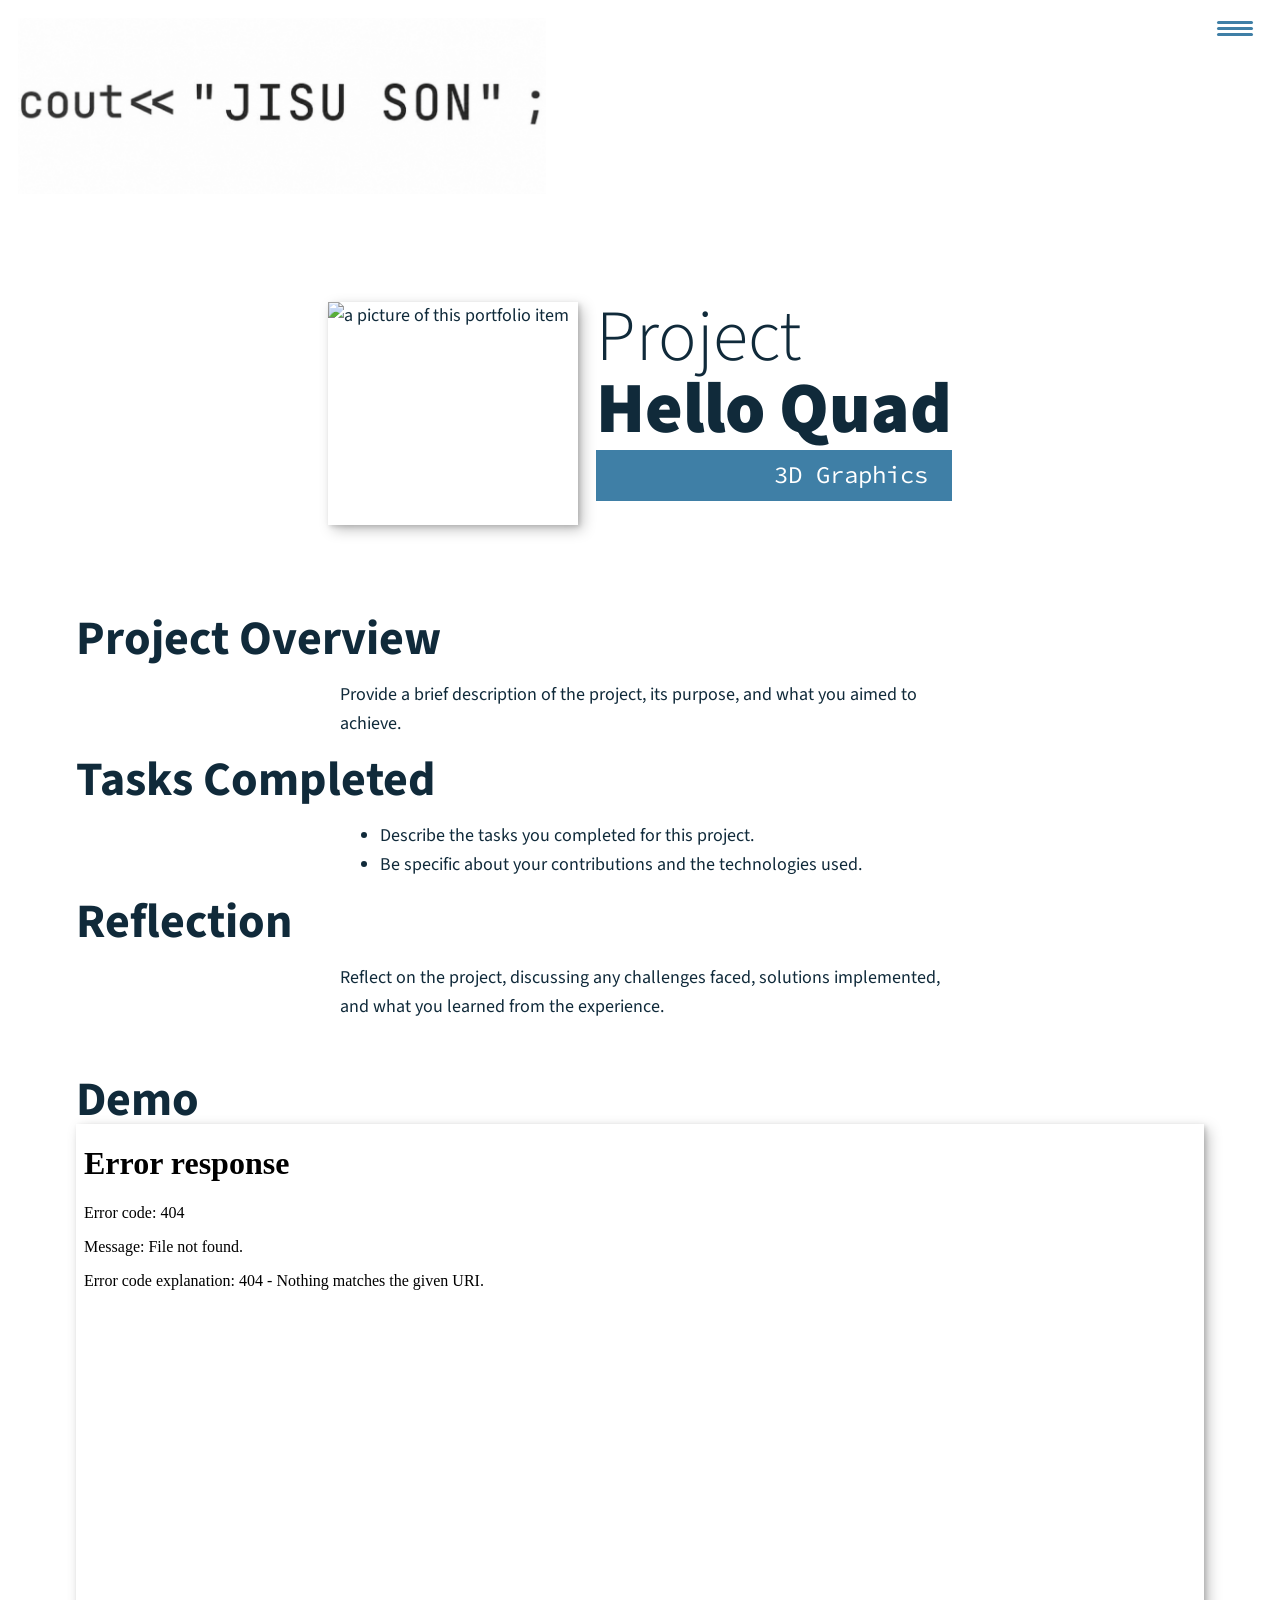
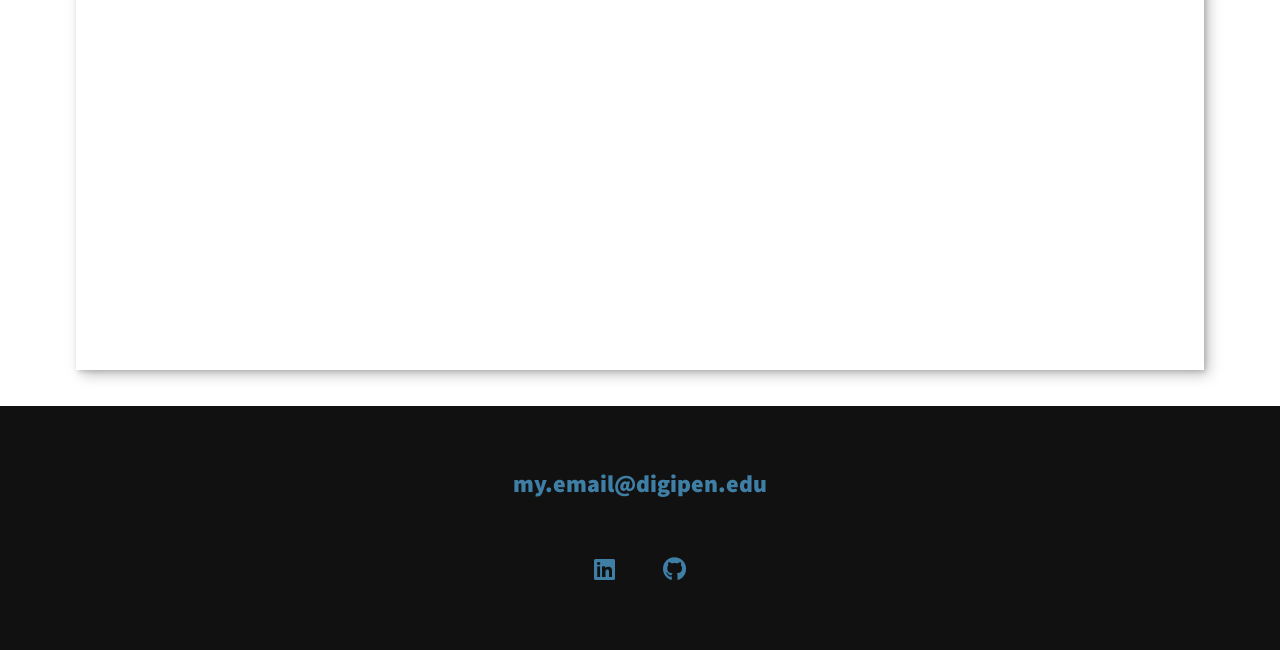
==== portfolio/01_hello.html @ ab75d307 "Update portfolio design" ====
<!-- https://youtu.be/_xkSvufmjEs?si=mh-MXT2ZdUasYAYn&t=3416 -->
<!-- adobe.ly/2GAgF93 -->
<!-- https://scrimba.com/build-and-deploy-your-portfolio-c012 -->
<!DOCTYPE html>
<html lang="en">

<head>
    <meta charset="UTF-8">
    <link rel="icon" type="image/svg+xml" href="../img/face.jpg">

    <!-- Help auto scale for desktop & mobile -->
    <meta name="viewport" content="width=device-width, initial-scale=1.0">
    <title>STUDENT TODO Website</title>

    <!-- Normalize the difference across browsers  https://necolas.github.io/normalize.css/ -->
    <link rel="stylesheet" href="../external/normalize.css">

    <link rel="stylesheet" href="https://cdnjs.cloudflare.com/ajax/libs/font-awesome/5.11.2/css/all.css"
        integrity="sha256-46qynGAkLSFpVbEBog43gvNhfrOj+BmwXdxFgVK/Kvc=" crossorigin="anonymous" />

    <!-- https://fonts.google.com/selection/embed -->
    <link rel="preconnect" href="https://fonts.googleapis.com">
    <link rel="preconnect" href="https://fonts.gstatic.com" crossorigin>
    <link
        href="https://fonts.googleapis.com/css2?family=Source+Code+Pro:ital,wght@0,200..900;1,200..900&family=Source+Sans+3:ital,wght@0,200..900;1,200..900&display=swap"
        rel="stylesheet">

    <link rel="stylesheet" href="../css/style.css">
</head>

<body>
    <header>
        <div class="logo">
            <!-- alt text can be blank since the logo is purely decorative and putting something like logo isn't actually helpful -->
            <img src="../img/cout.jpg" alt="">
        </div>
        <button class="nav-toggle" aria-label="toggle navigation">
            <span class="hamburger"></span>
        </button>
        <nav class="nav">
            <ul class="nav__list">
                <li class="nav__item">
                    <a href="../index.html" class="nav__link">Home</a>
                </li>
                <li class="nav__item">
                    <a href="../index.html#skills" class="nav__link">Skills</a>
                </li>
                <li class="nav__item">
                    <a href="../index.html#about" class="nav__link">About Me</a>
                </li>
                <li class="nav__item">
                    <a href="../index.html#projects" class="nav__link">Projects</a>
                </li>
                <li class="nav__item">
                    <a href="../index.html#resume" class="nav__link">Resume</a>
                </li>
            </ul>
        </nav>
    </header>

    <!-- Introduction -->
    <section class="intro">
        <h1 class="section__title section__title--intro">
            Project <strong>Hello Quad</strong>
        </h1>
        <p class="section__subtitle section__subtitle--intro">3D Graphics</p>
        <img src="../img/portfolio_thumbnails/01_hello.jpg" alt="a picture of this portfolio item" class="intro__img">
    </section>

    <div class="portfolio-item-individual">
        <h2>Project Overview</h2>
        <p>Provide a brief description of the project, its purpose, and what you aimed to achieve.</p>

        <h2>Tasks Completed</h2>
        <ul>
            <li>Describe the tasks you completed for this project.</li>
            <li>Be specific about your contributions and the technologies used.</li>
        </ul>

        <h2>Reflection</h2>
        <p>Reflect on the project, discussing any challenges faced, solutions implemented, and what you learned from the
            experience.</p>
    </div>

    <div class="portfolio-item-individual">
        <h2>Demo</h2>
        <!-- TODO demo the webgl version of the project -->
        <iframe id="demo" src="../webgl/D01HelloQuad/graphics_fun.html"></iframe>
    </div>


    <!-- Footer -->
    <footer class="footer">
        <a href="mailto:my.email@digipen.edu" class="footer__link">my.email@digipen.edu</a>
        <ul class="social-list">
            <li class="social-list__item">
                <a class="social-list__link" href="https://linkedin.com/in/mylinkedinid">
                    <i class="fab fa-linkedin"></i>
                </a>
            </li>
            <li class="social-list__item">
                <a class="social-list__link" href="https://github.com/mygithubid">
                    <i class="fab fa-github"></i>
                </a>
            </li>
            <!-- Want to list more? search : https://fontawesome.com/v5/search?ic=brands -->
        </ul>
    </footer>

    <script src="../js/index.js"></script>

</body>

</html>
---- css/style.css ----
/* make padding within widths rather calculating with total width? */
*,
*::before,
*::after {
  box-sizing: border-box;
}

/* Custom Properties */

:root {
  --ff-primary: "Source Sans 3", sans-serif;
  --ff-secondary: "Source Code Pro", monospace;

  --fw-reg: 300;
  --fw-bold: 900;

  --clr-light: #ffffff;
  --clr-dark: #102a3a;;
  --clr-accent: #3f7fa6;

  --fs-h1: 3rem;
  --fs-h2: 2.25rem;
  --fs-h3: 1.25rem;
  --fs-body: 1rem;

  --bs: 0.25em 0.25em 0.75em rgba(0, 0, 0, 0.25),
    0.125em 0.125em 0.25em rgba(0, 0, 0, 0.15);
}

/* With wider screens use differnt/bigger numbers */
@media (min-width: 800px) {
  :root {
    --fs-h1: 4.5rem;
    --fs-h2: 3rem;
    --fs-h3: 1.5rem;
    --fs-body: 1.125rem;
  }
}

/* General Styles */

html {
  scroll-behavior: smooth;
}

body {
  background: var(--clr-light);
  color: var(--clr-dark);
  margin: 0;
  font-family: var(--ff-primary);
  font-size: var(--fs-body);
  line-height: 1.6;
}

section {
  padding: 5em 2em;
}

img {
  display: block;
  max-width: 100%;
}

strong {
  font-weight: var(--fw-bold);
}

:focus {
  outline: 3px solid var(--clr-accent);
  outline-offset: 3px;
}

.btn {
  display: inline-block;
  padding: 0.5em 2.5em;
  background: var(--clr-accent);
  color: var(--clr-dark);
  text-decoration: none;
  cursor: pointer;
  font-size: 0.8rem;
  text-transform: uppercase;
  letter-spacing: 2px;
  font-weight: var(--fw-bold);
  transition: transform 200ms ease-in-out;
}

.btn:hover {
  transform: scale(1.1);
}

/* Typography */

h1,
h2,
h3 {
  line-height: 1;
  margin: 0;
}

h1 {
  font-size: var(--fs-h1);
}

h2 {
  font-size: var(--fs-h2);
}

h3 {
  font-size: var(--fs-h3);
}

.section__title {
  margin-bottom: 0.25rem;
}

.section__title--intro {
  font-weight: var(--fw-reg);
}

.section__title--intro strong {
  display: block;
}

.section__subtitle {
  margin: 0;
  font-size: var(--fs-h3);
}

.section__subtitle--intro,
.section__subtitle--about {
  background: var(--clr-accent);
  padding: 0.25em 1em;
  font-family: var(--ff-secondary);
  margin-bottom: 1em;
}

.section__subtitle--projects {
  color: var(--clr-accent);
  font-weight: var(--fw-bold);
  margin-bottom: 1em;
}

/* header */
header {
  display: flex;
  justify-content: space-between;
  padding: 1em;
}
.logo {
  max-width: 528px;
}

.nav {
  position: fixed;
  background: var(--clr-dark);
  color: var(--clr-light);
  top: 0;
  bottom: 0;
  left: 0;
  right: 0;
  z-index: 100;

  transform: translateX(100%);
  transition: transform 250ms cubic-bezier(0.5, 0, 0.5, 1);
}

.nav__list {
  list-style: none;
  display: flex;
  height: 100%;
  flex-direction: column;
  justify-content: space-evenly;
  align-items: center;
  margin: 0;
  padding: 0;
}

.nav__link {
  color: inherit;
  font-weight: var(--fw-bold);
  font-size: var(--fs-h2);
  text-decoration: none;
}

.nav__link:hover {
  color: var(--clr-accent);
}

.nav-toggle {
  padding: 0.5em;
  background: transparent;
  border: 0;
  cursor: pointer;
  position: absolute;
  right: 1em;
  top: 1em;
  z-index: 1000;
}

.nav-open .nav {
  transform: translateX(0);
}

.nav-open .nav-toggle {
  position: fixed;
}

.nav-open .hamburger {
  transform: rotate(0.625turn);
}

.nav-open .hamburger::before {
  transform: rotate(90deg) translateX(-6px);
}

.nav-open .hamburger::after {
  opacity: 0;
}

.hamburger {
  display: block;
  position: relative;
}

.hamburger,
.hamburger::before,
.hamburger::after {
  background: var(--clr-accent);
  width: 2em;
  height: 3px;
  border-radius: 1em;
  transition: transform 250ms ease-in-out;
}

.hamburger::before,
.hamburger::after {
  content: "";
  position: absolute;
  left: 0;
  right: 0;
}

.hamburger::before {
  top: 6px;
}
.hamburger::after {
  bottom: 6px;
}

/* Intro Section */
.intro {
  position: relative;
  z-index: 2;
}

.intro-bg {
  position: absolute;
  top: 0;
  left: 0;
  width: 100%;
  height: 100%;
  overflow: hidden;
  z-index: -2;
}

.intro-bg iframe {
  width: 100%;
  height: 100%;
  border: none;
  position: absolute;
  top: 0;
  left: 0;
}

.intro__img {
  box-shadow: var(--bs);
}

.section__subtitle--intro {
  display: inline-block;
}

@media (min-width: 600px) {
  .intro {
    display: grid;
    width: min-content;
    margin: 0 auto;
    column-gap: 1em;
    grid-template-areas:
      "img title"
      "img subtitle";
    grid-template-columns: min-content max-content;
  }

  .intro__img {
    grid-area: img;
    min-width: 250px;
    position: relative;
    z-index: 2;
  }

  .section__subtitle--intro {
    align-self: start;
    /* grid-column: -1/1; */
    grid-row: 2;
    text-align: right;
    position: relative;
    color: white;
    /* left: -1.5em; */
    /* width: calc(100% + 1.5em); */
  }
}

/* my services section */

.my-services {
  background-color: var(--clr-dark);
  background-image: url(../img/skills-bg.jpg);
  background-size: cover;
  background-blend-mode: overlay;
  color: var(--clr-light);
  text-align: center;
}

.section__title--services {
  color: var(--clr-accent);
  position: relative;
}

.section__title--services::after {
  content: "";
  display: block;
  width: 2em;
  height: 1px;
  margin: 0.5em auto 1em;
  background: var(--clr-light);
  opacity: 0.25;
}

.services {
  margin-bottom: 4em;
}

.service {
  max-width: 500px;
  margin: 0 auto;
}

@media (min-width: 800px) {
  .services {
    display: flex;
    max-width: 1000px;
    margin-left: auto;
    margin-right: auto;
  }

  .service + .service {
    margin-left: 2em;
  }
}

/* About Me */

.about-me {
  max-width: 1000px;
  margin: 0 auto;
}

.about-me__img {
  box-shadow: var(--bs);
}

@media (min-width: 600px) {
  .about-me {
    display: grid;
    grid-template-columns: 1fr 250px;
    grid-template-areas:
      "title img"
      "subtitle img"
      "text img";
    column-gap: 2em;
  }

  .section__title--about {
    grid-area: title;
  }

  .section__subtitle--about {
    grid-column: 1 / -1;
    grid-row: 2;
    position: relative;
    left: -1em;
    width: calc(100% + 2em);
    padding-left: 1em;
    padding-right: calc(200px + 2.5em);
  }

  .about-me__img {
    grid-area: img;
    position: relative;
    z-index: 2;
  }
}

/* Portfolio / My projects */

.my-projects {
  background-color: var(--clr-dark);
  color: var(--clr-light);
  text-align: center;
}

.portfolio {
  display: grid;
  grid-template-columns: repeat(auto-fit, minmax(300px, 1fr));
  max-width: 1200px;
  margin: 0 auto;
}

.portfolio__item {
  background: var(--clr-dark);
  overflow: hidden;
}

.portfolio__img {
  transition: transform 750ms cubic-bezier(0.5, 0, 0.5, 1), opacity 250ms linear;
}

.portfolio__item:focus {
  position: relative;
  z-index: 2;
}

.portfolio__img:hover,
.portfolio__item:focus .portfolio__img {
  transform: scale(1.2);
  opacity: 0.75;
}

/*--------------------------------------------------------------
# Resume Section
--------------------------------------------------------------*/

.section__title--resume {
  text-align: center;
}

.my-resume {
  display: flex;
  flex-direction: column;
  align-items: center;
}

.resume-section h3 {
  color: var(--clr-dark);
  text-align: center;
}

.resume-section .resume-item {
  padding: 0 0 20px 20px;
  margin-top: -18px;
  border-left: 2px solid var(--clr-accent);
  position: relative;
  max-width: 1000px;
}

.resume-section .resume-item b {
  text-transform: uppercase;
  color: color-mix(in srgb, var(--clr-accent), transparent 5%);
  position: sticky;
}

.resume-section .resume-item::before {
  content: "";
  position: absolute;
  width: 16px;
  height: 16px;
  border-radius: 50px;
  left: -9px;
  top: 0;
  background: var(--clr-light);
  border: 2px solid var(--clr-accent);
}

/* Footer */

.footer {
  background: #111;
  color: var(--clr-accent);
  text-align: center;
  padding: 2.5em 0;
  font-size: var(--fs-h3);
}

.footer a {
  color: inherit;
  text-decoration: none;
}

.footer__link {
  font-weight: var(--fw-bold);
}

.footer__link:hover,
.social-list__link:hover {
  opacity: 0.7;
}

.footer__link:hover {
  text-decoration: underline;
}

.social-list {
  list-style: none;
  display: flex;
  justify-content: center;
  margin: 2em 0 0;
  padding: 0;
}

.social-list__item {
  margin: 0 0.5em;
}

.social-list__link {
  padding: 0.5em;
}

/* individual portfolio item styles */

.portfolio-item-individual {
  padding: 0 2em 2em;
  max-width: 1200px;
  margin: 0 auto;
}

.portfolio-item-individual p,
.portfolio-item-individual ul {
  max-width: 600px;
  margin-left: auto;
  margin-right: auto;
}

.portfolio-item-individual iframe {
  box-shadow: var(--bs);
  display: block;
  max-width: 1200px;
  width: 100%;
  height: auto;
  aspect-ratio: 4 / 3; /* Maintain aspect ratio */
  margin: 0 auto; /* Centering */
  border: none;
}

/* Subtle scroll / hover animation */
.intro__img,
.about-me__img,
.portfolio__item,
.service,
.resume-section .resume-item {
  transition:
    transform 350ms ease,
    box-shadow 350ms ease,
    opacity 350ms ease;
}

.intro__img:hover,
.about-me__img:hover,
.portfolio__item:hover,
.service:hover,
.resume-section .resume-item:hover {
  transform: scale(1.03);
  box-shadow: 0.35em 0.35em 1em rgba(0, 0, 0, 0.28);
}

.portfolio__img:hover,
.portfolio__item:focus .portfolio__img {
  transform: scale(1.08);
  opacity: 0.9;
}

.hide-on-scroll {
  opacity: 0;
  transform: translateY(35px) scale(0.96);
}

.show-on-scroll {
  opacity: 1;
  transform: translateY(0) scale(1);
}
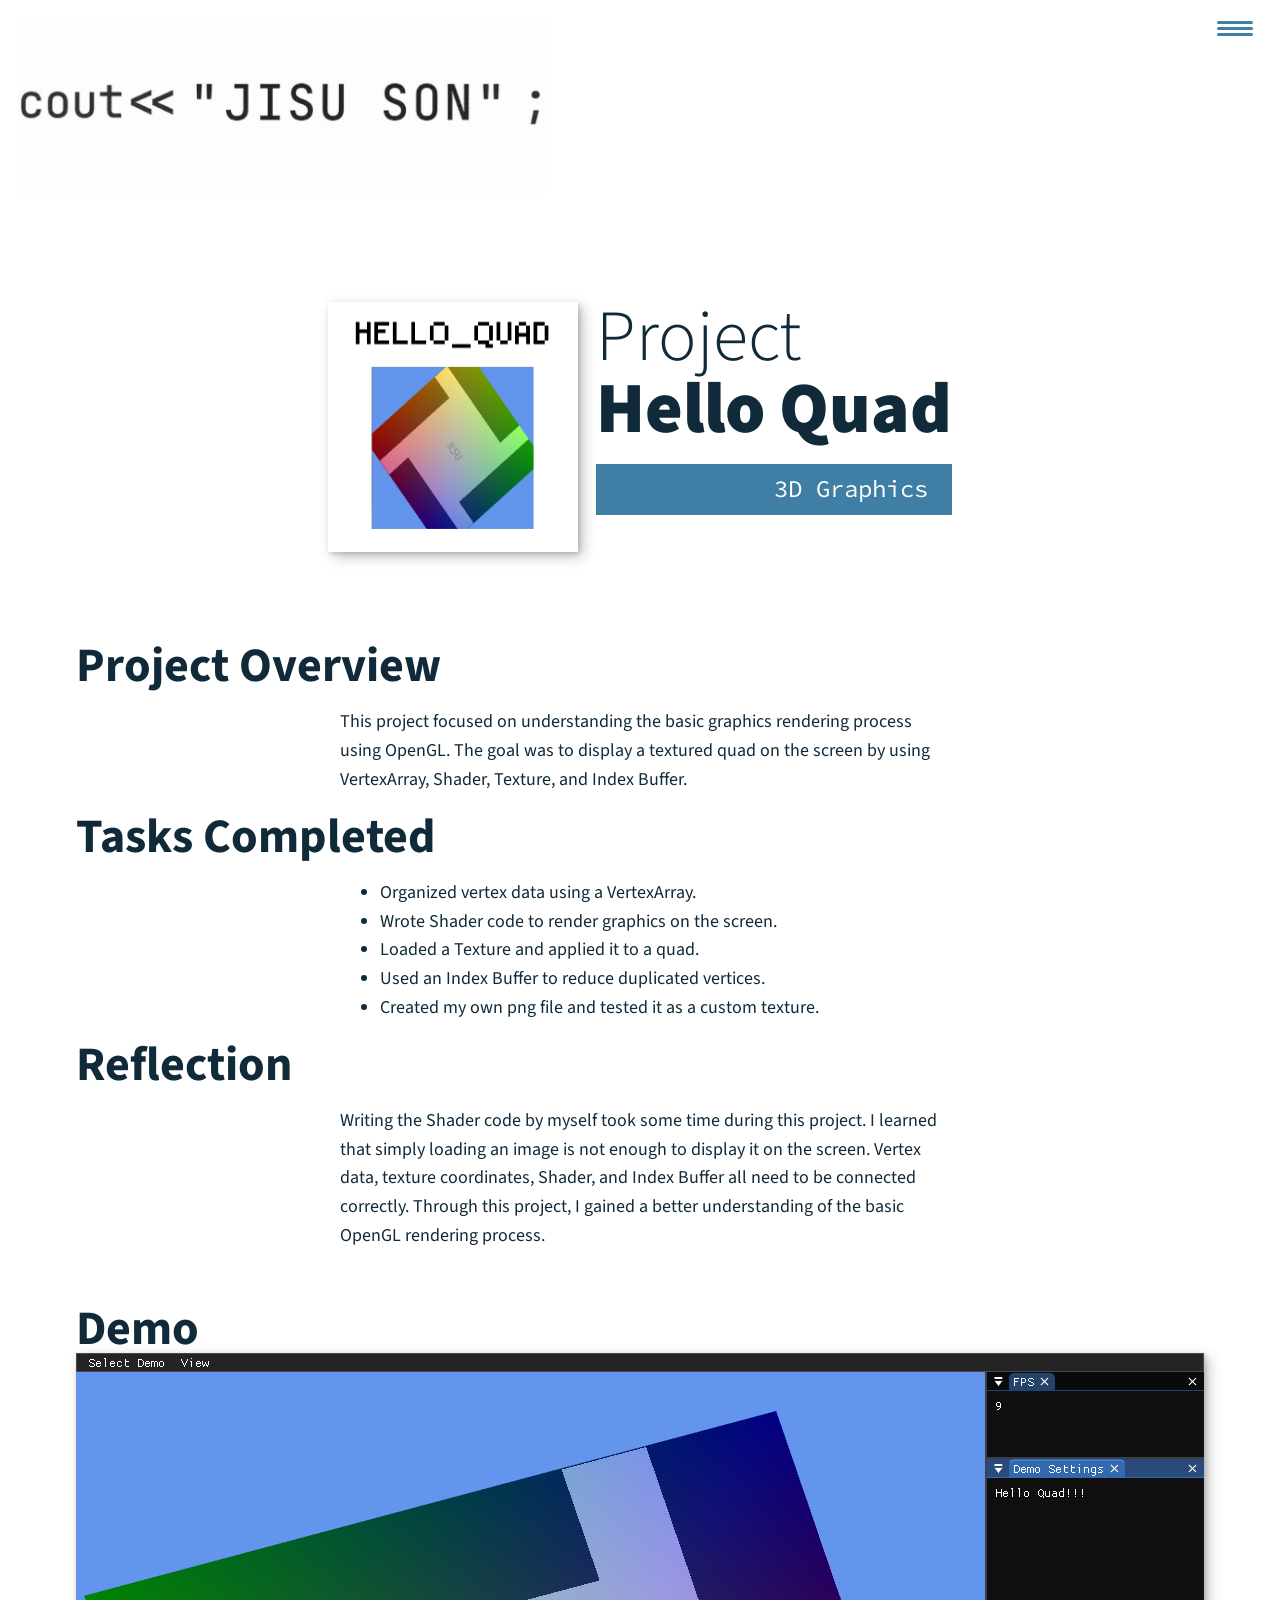
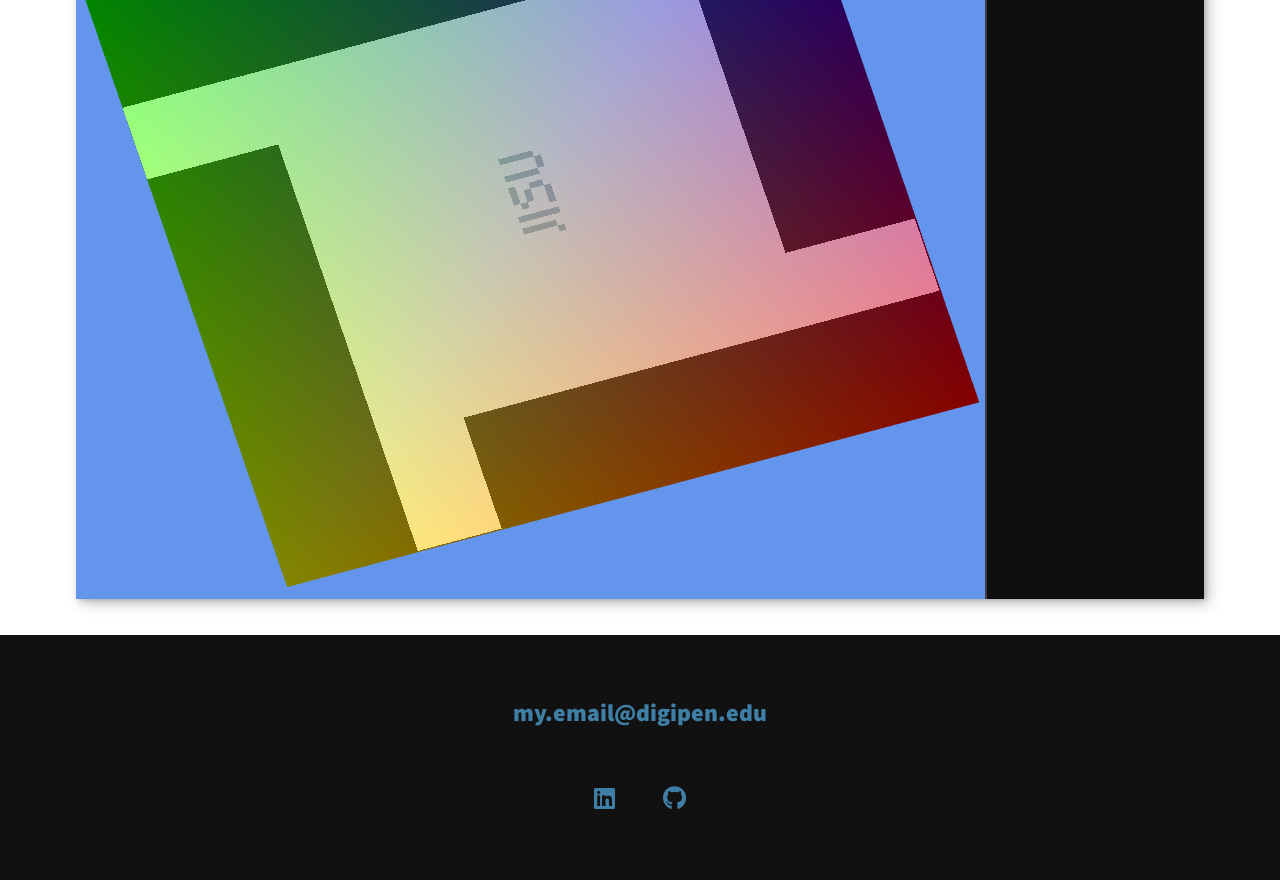
==== commit c3eacafb: "fin text" ====
--- a/portfolio/01_hello.html
+++ b/portfolio/01_hello.html
@@ -69,22 +69,28 @@
 
     <div class="portfolio-item-individual">
         <h2>Project Overview</h2>
-        <p>Provide a brief description of the project, its purpose, and what you aimed to achieve.</p>
+        <p>This project focused on understanding the basic graphics rendering process using OpenGL.
+            The goal was to display a textured quad on the screen by using VertexArray, Shader, Texture, and Index Buffer.
+        </p>
 
         <h2>Tasks Completed</h2>
         <ul>
-            <li>Describe the tasks you completed for this project.</li>
-            <li>Be specific about your contributions and the technologies used.</li>
+            <li>Organized vertex data using a VertexArray.</li>
+            <li>Wrote Shader code to render graphics on the screen.</li>
+            <li>Loaded a Texture and applied it to a quad. </li>
+            <li>Used an Index Buffer to reduce duplicated vertices.</li>
+            <li>Created my own png file and tested it as a custom texture.</li>
         </ul>
 
         <h2>Reflection</h2>
-        <p>Reflect on the project, discussing any challenges faced, solutions implemented, and what you learned from the
-            experience.</p>
+        <p>Writing the Shader code by myself took some time during this project.
+            I learned that simply loading an image is not enough to display it on the screen.
+             Vertex data, texture coordinates, Shader, and Index Buffer all need to be connected correctly.
+             Through this project, I gained a better understanding of the basic OpenGL rendering process.</p>
     </div>
 
     <div class="portfolio-item-individual">
         <h2>Demo</h2>
-        <!-- TODO demo the webgl version of the project -->
         <iframe id="demo" src="../webgl/D01HelloQuad/graphics_fun.html"></iframe>
     </div>
 
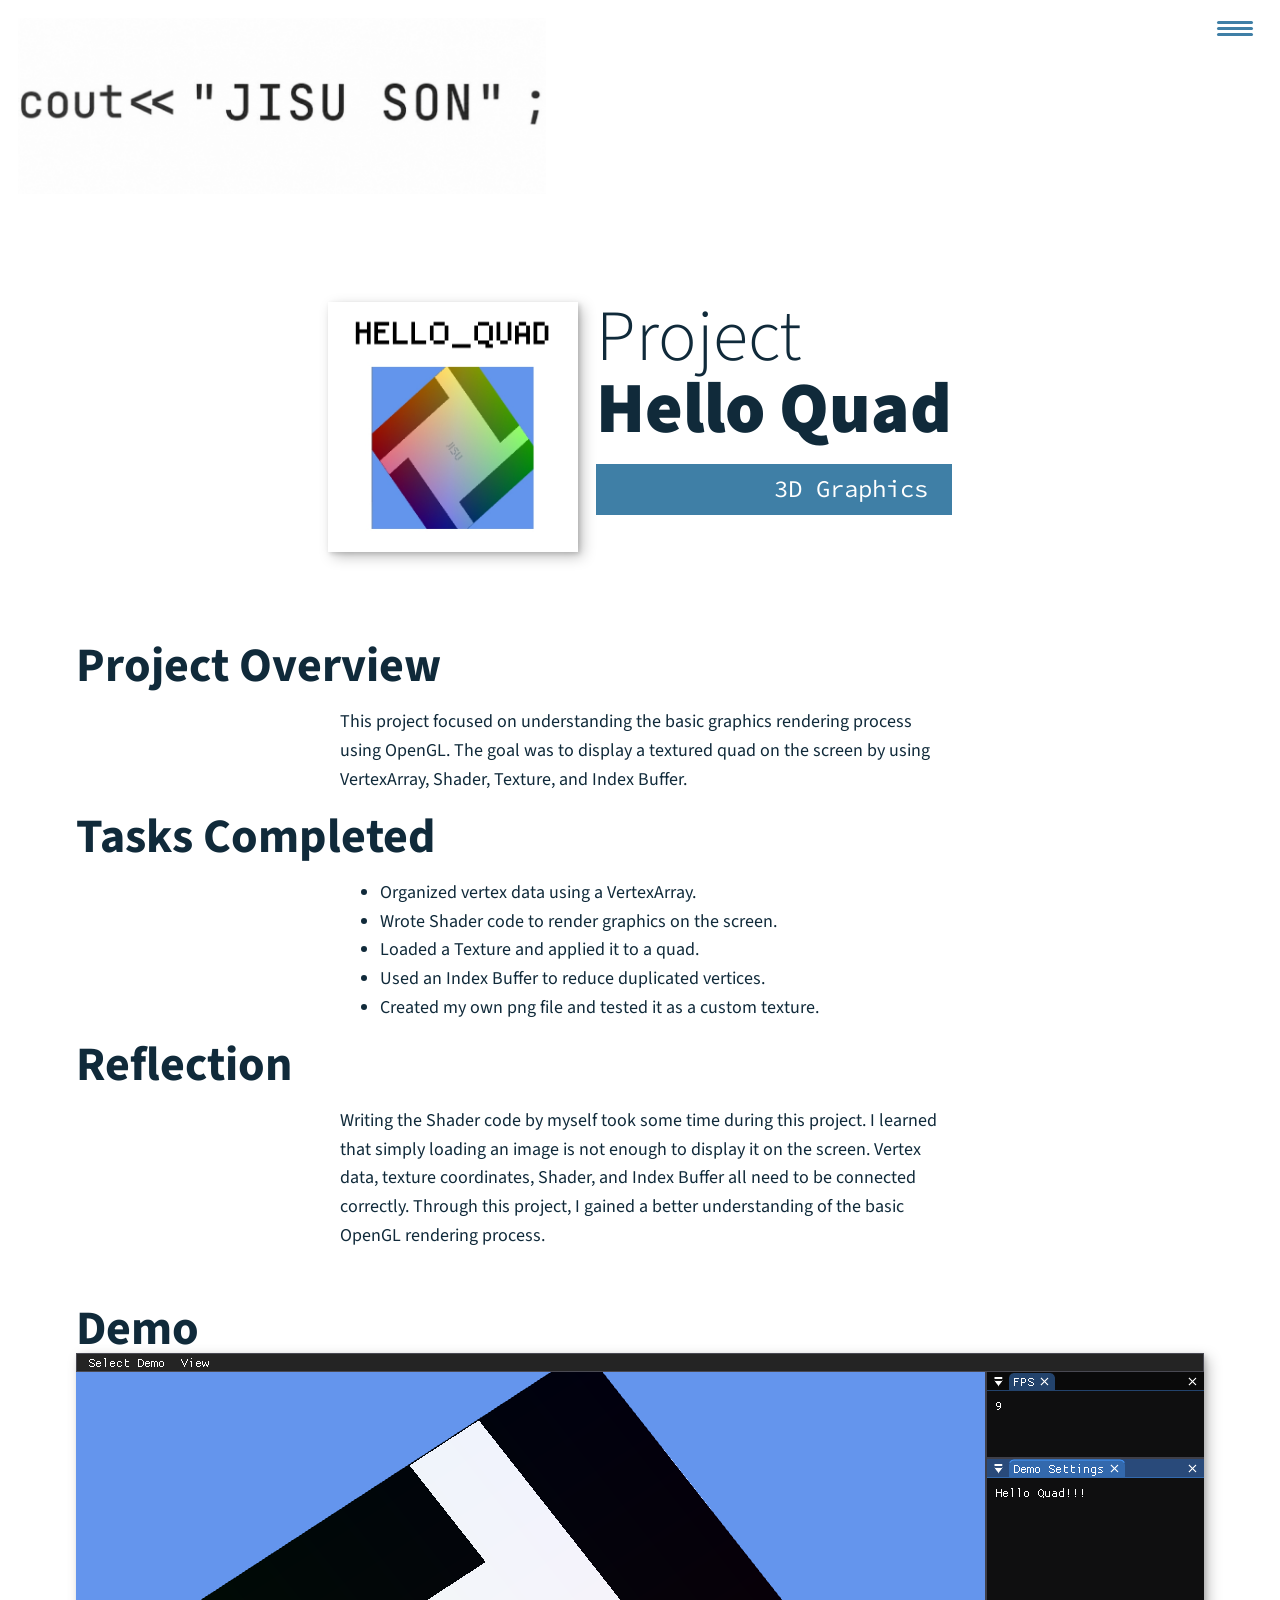
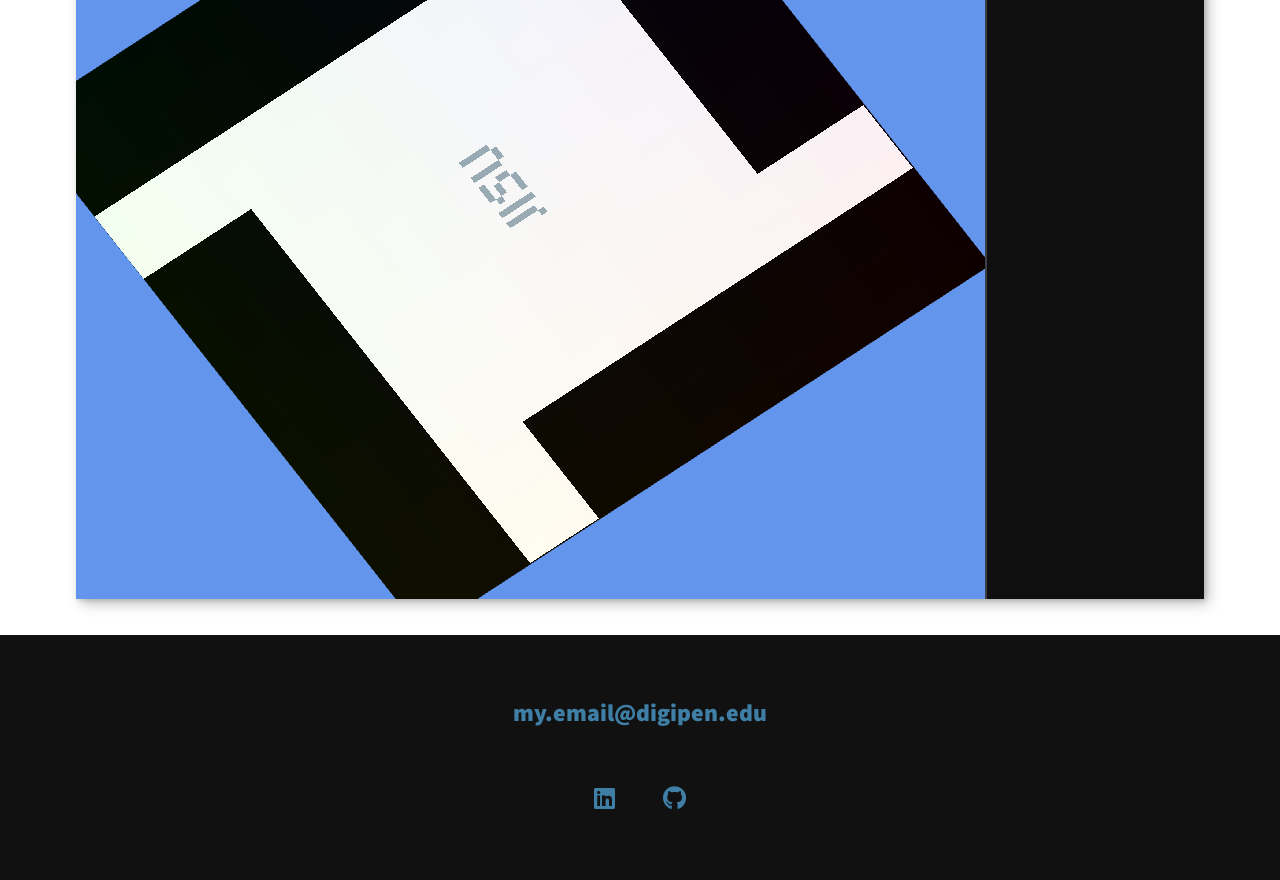
==== commit 1879101a: "?" ====
--- a/portfolio/01_hello.html
+++ b/portfolio/01_hello.html
@@ -76,7 +76,7 @@
         <h2>Tasks Completed</h2>
         <ul>
             <li>Organized vertex data using a VertexArray.</li>
-            <li>Wrote Shader code to render graphics on the screen.</li>
+            <li>Wrote Shader code to render graphics on the screen. </li>
             <li>Loaded a Texture and applied it to a quad. </li>
             <li>Used an Index Buffer to reduce duplicated vertices.</li>
             <li>Created my own png file and tested it as a custom texture.</li>
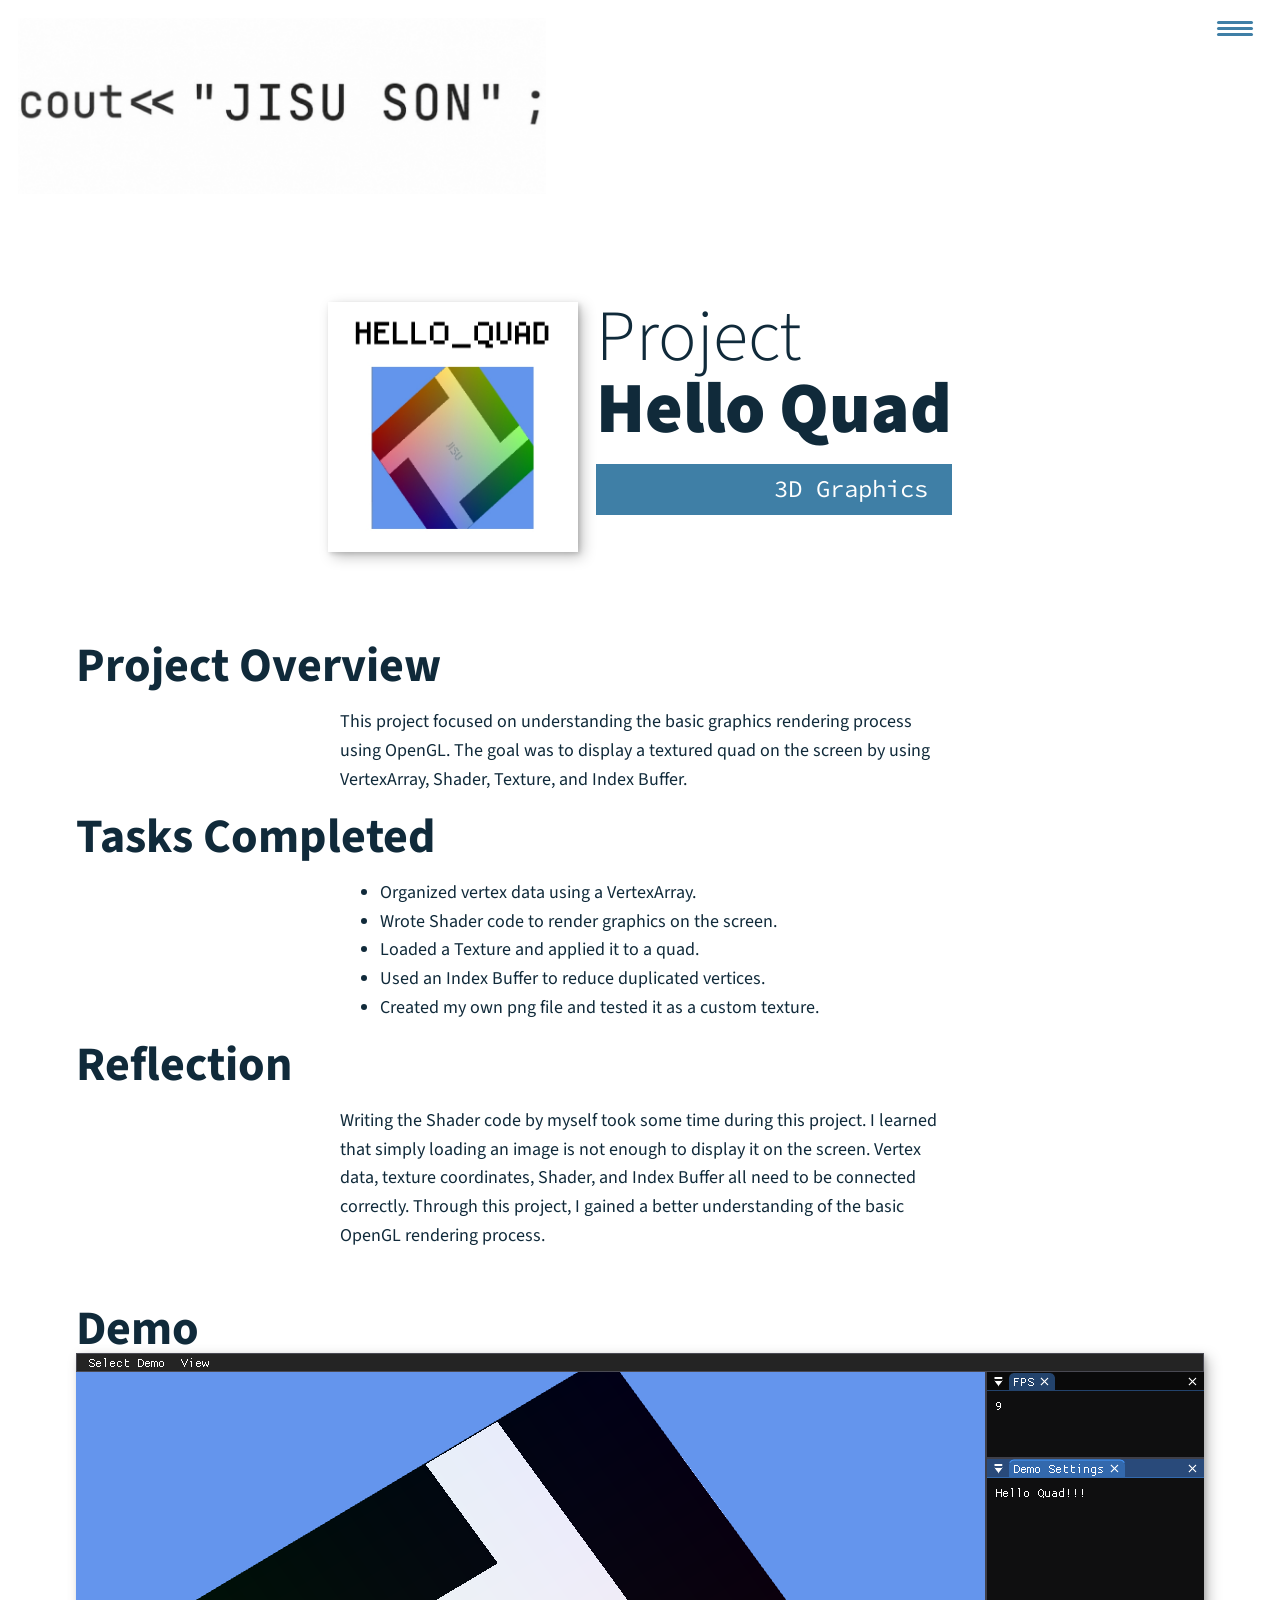
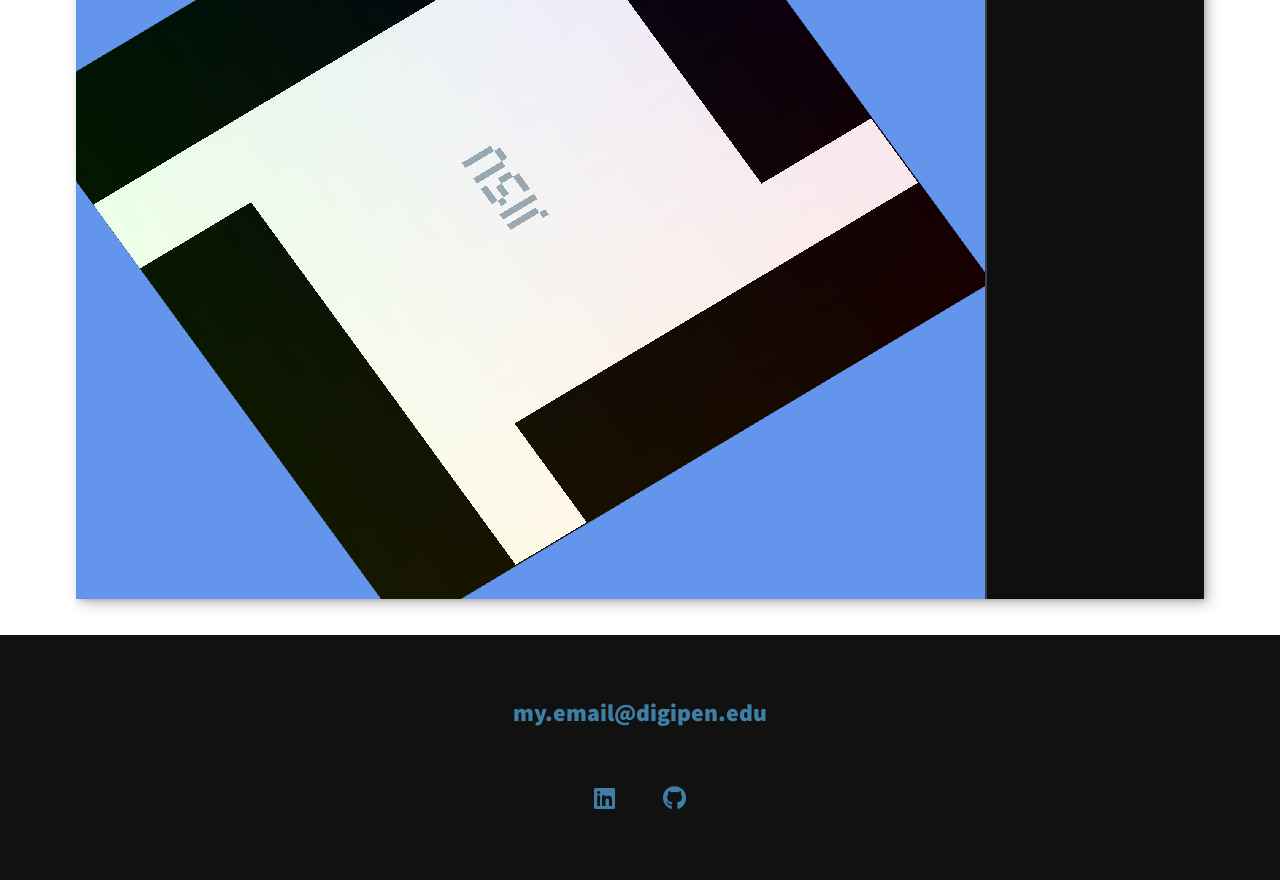
==== commit 22834135: "update name" ====
--- a/portfolio/01_hello.html
+++ b/portfolio/01_hello.html
@@ -10,7 +10,7 @@
 
     <!-- Help auto scale for desktop & mobile -->
     <meta name="viewport" content="width=device-width, initial-scale=1.0">
-    <title>STUDENT TODO Website</title>
+    <title>STUDENT Jisu Son Website</title>
 
     <!-- Normalize the difference across browsers  https://necolas.github.io/normalize.css/ -->
     <link rel="stylesheet" href="../external/normalize.css">
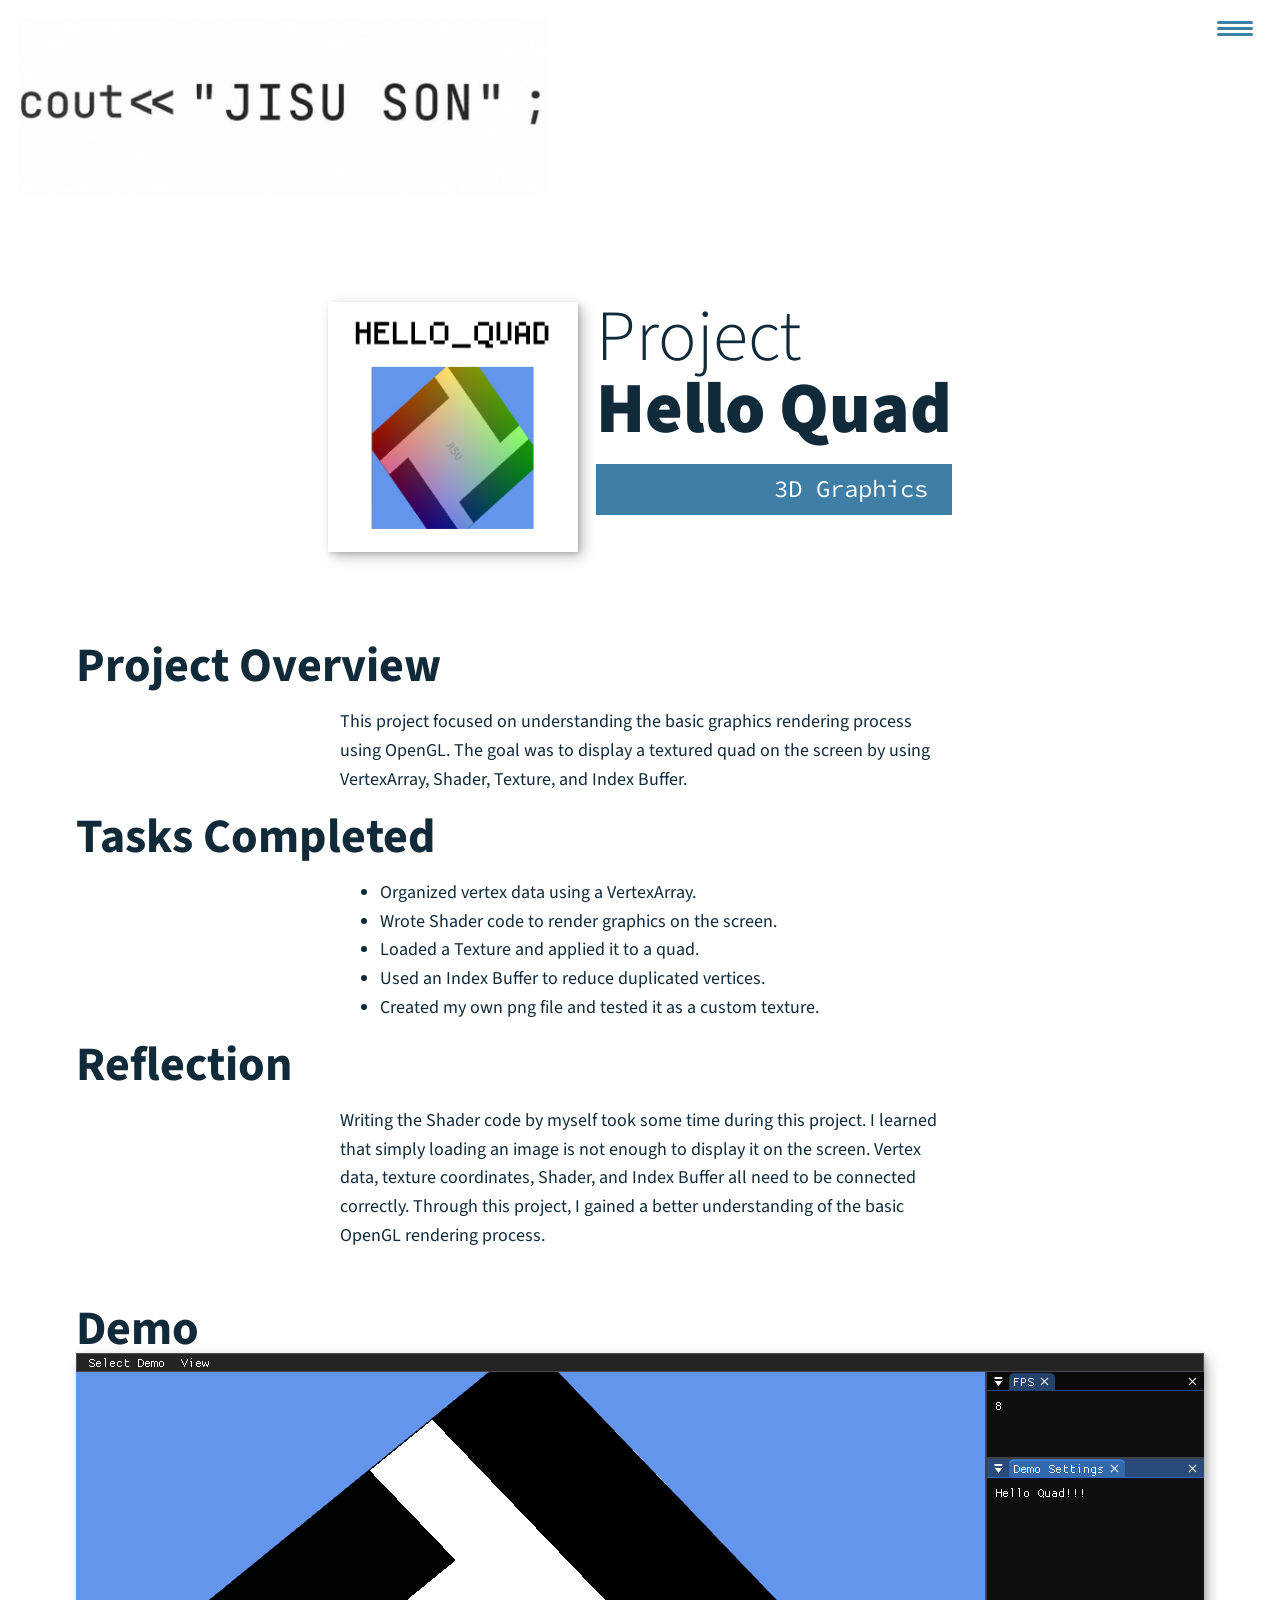
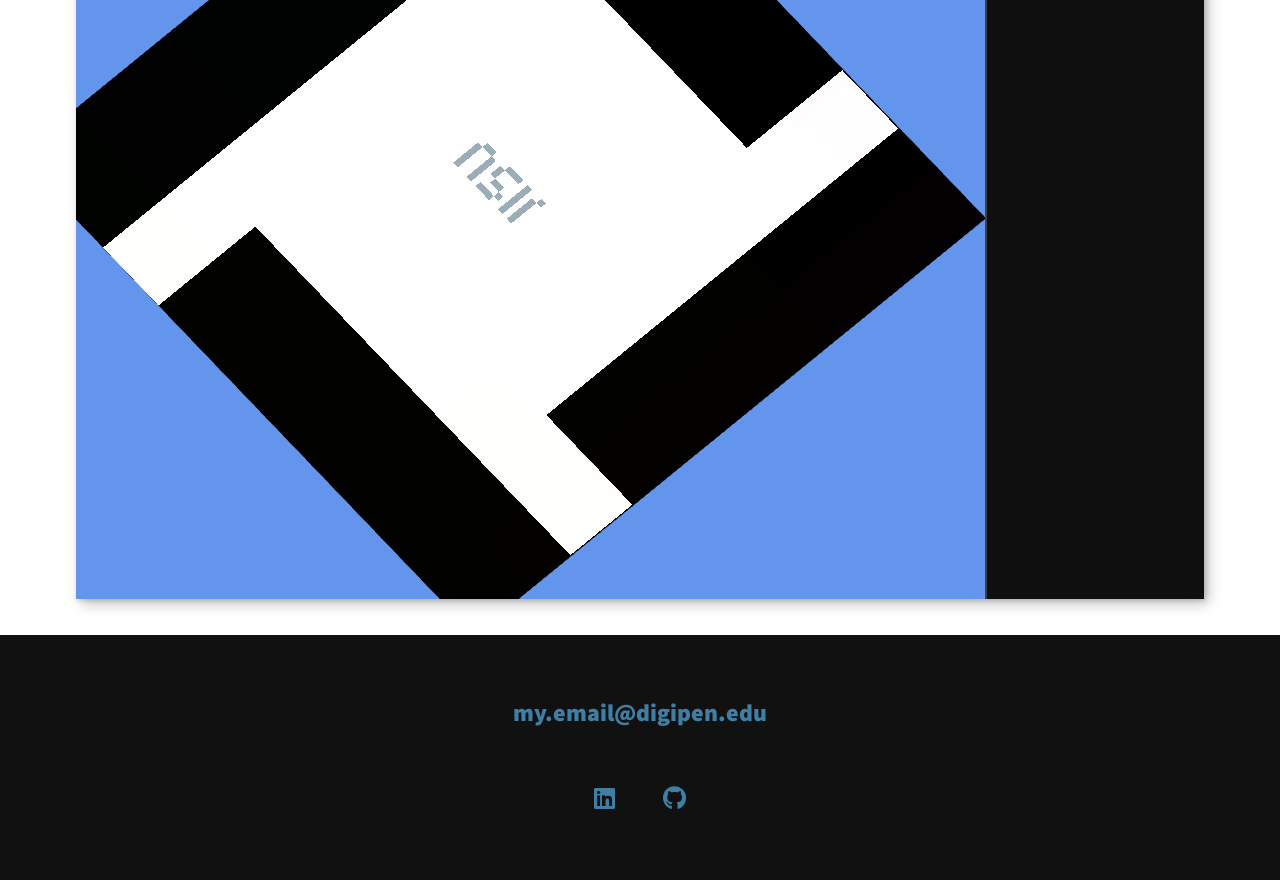
==== commit 4f0bbf8c: "JISU" ====
--- a/portfolio/01_hello.html
+++ b/portfolio/01_hello.html
@@ -10,7 +10,7 @@
 
     <!-- Help auto scale for desktop & mobile -->
     <meta name="viewport" content="width=device-width, initial-scale=1.0">
-    <title>STUDENT Jisu Son Website</title>
+    <title>STUDENT JISU SON Website</title>
 
     <!-- Normalize the difference across browsers  https://necolas.github.io/normalize.css/ -->
     <link rel="stylesheet" href="../external/normalize.css">
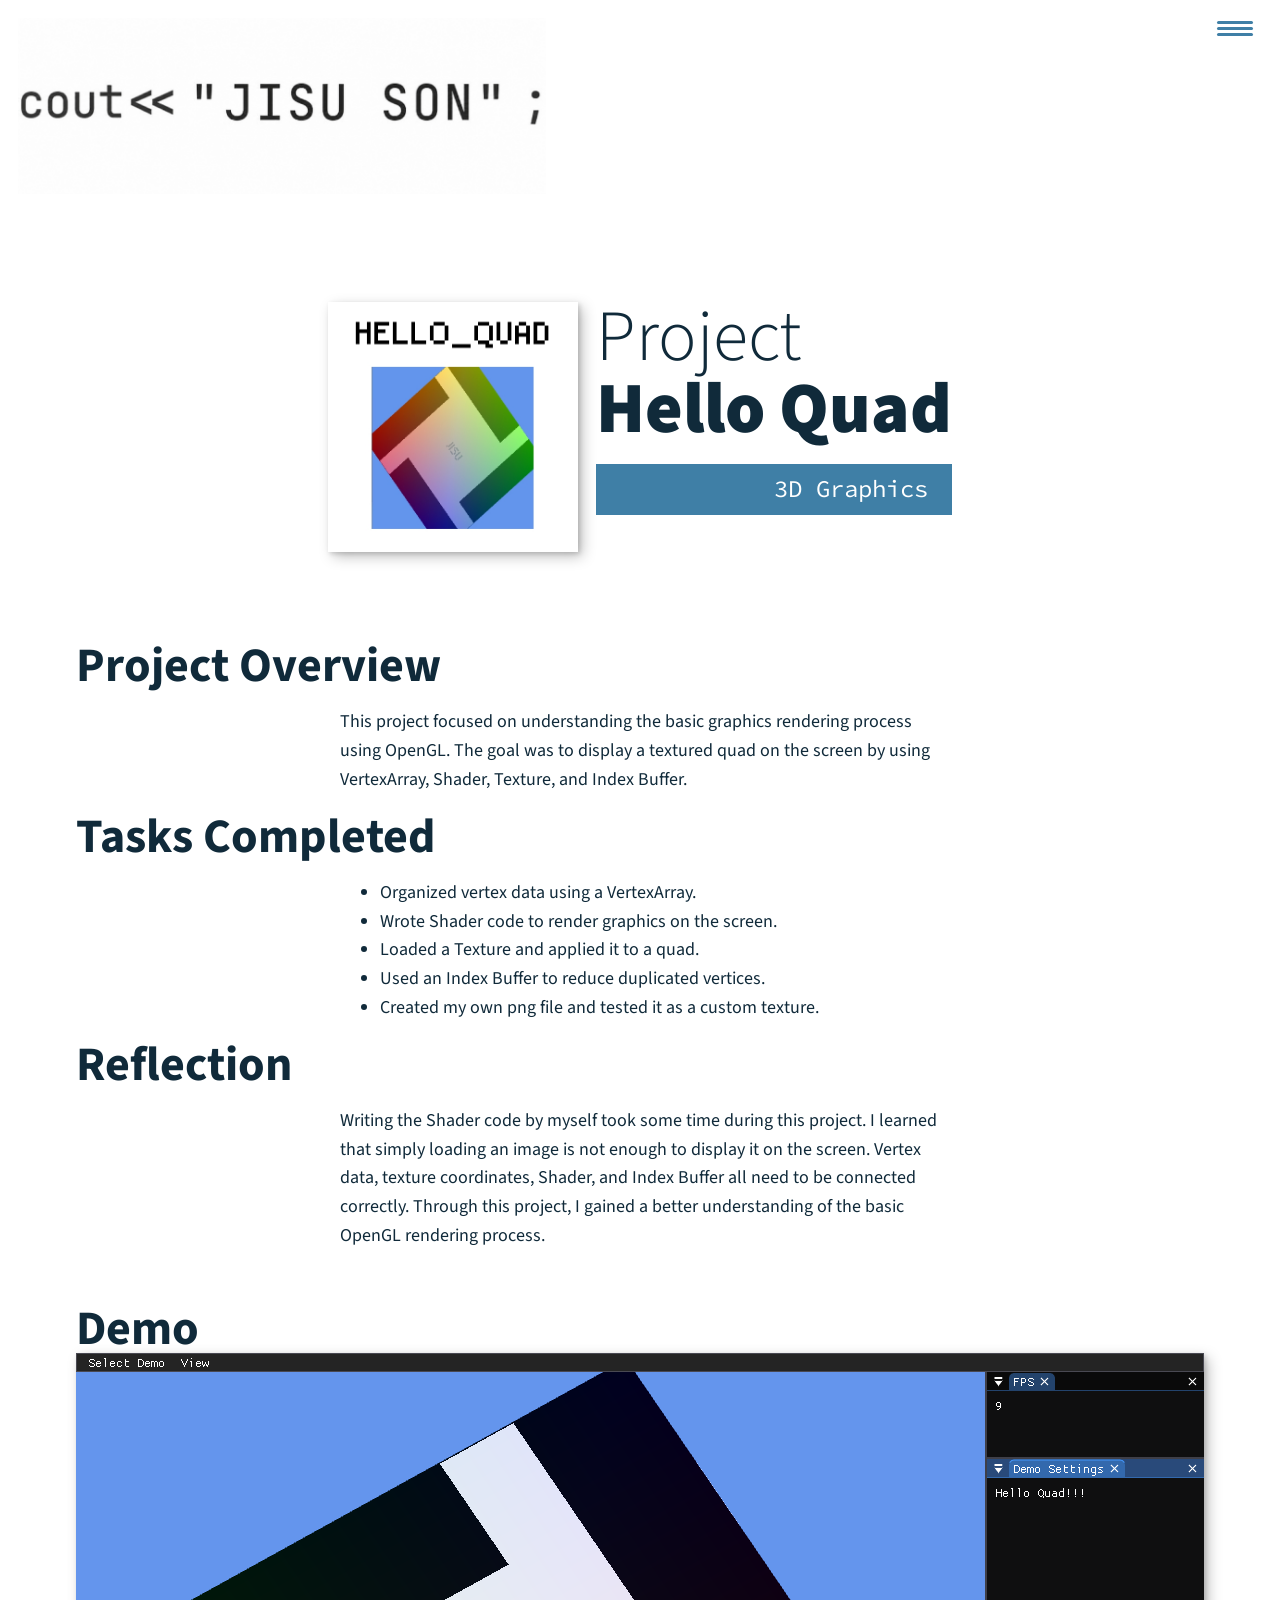
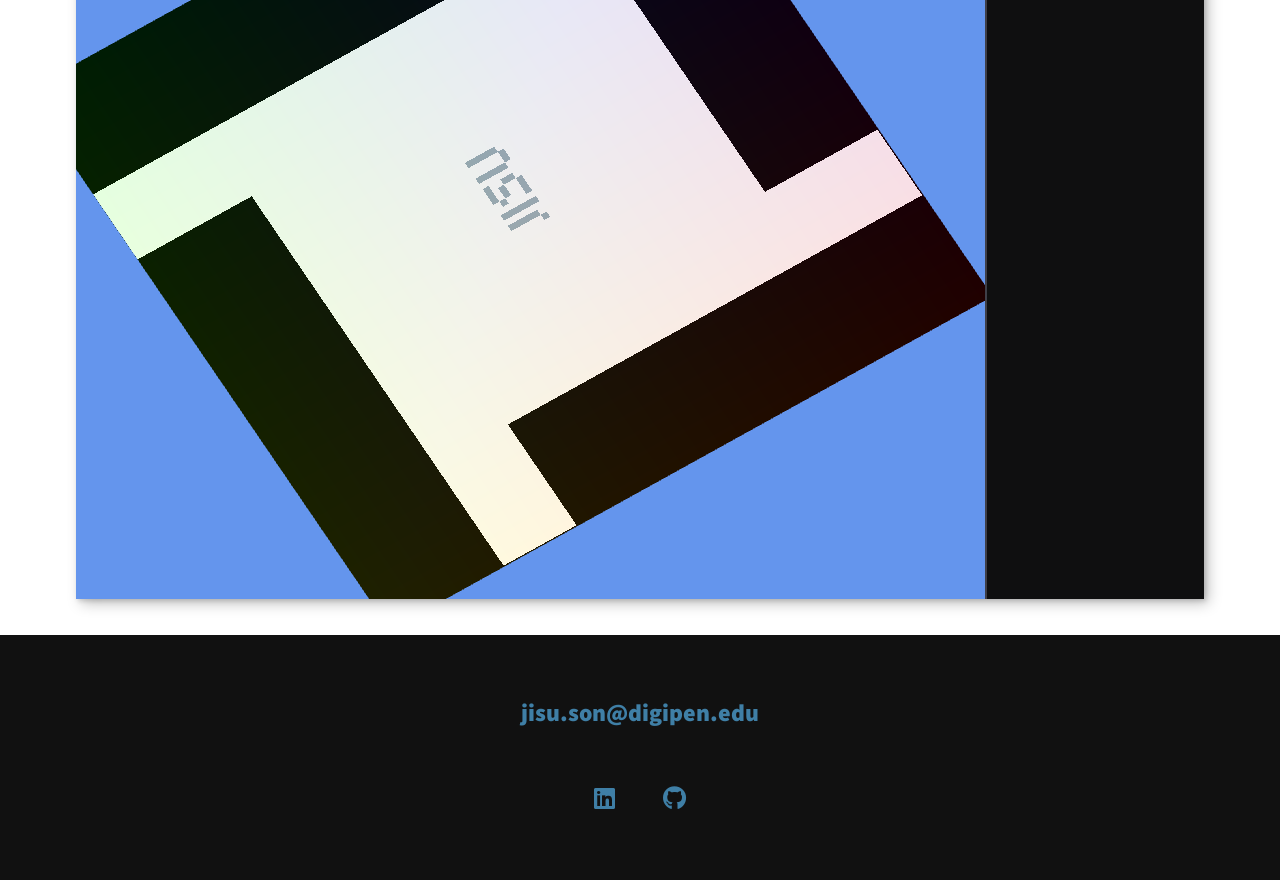
==== commit d6f9274c: "edit -2" ====
--- a/portfolio/01_hello.html
+++ b/portfolio/01_hello.html
@@ -97,15 +97,15 @@
 
     <!-- Footer -->
     <footer class="footer">
-        <a href="mailto:my.email@digipen.edu" class="footer__link">my.email@digipen.edu</a>
+        <a href="mailto:my.email@digipen.edu" class="footer__link">jisu.son@digipen.edu</a>
         <ul class="social-list">
             <li class="social-list__item">
-                <a class="social-list__link" href="https://linkedin.com/in/mylinkedinid">
+                <a class="social-list__link" href="https://www.linkedin.com/in/jisu-son">
                     <i class="fab fa-linkedin"></i>
                 </a>
             </li>
             <li class="social-list__item">
-                <a class="social-list__link" href="https://github.com/mygithubid">
+                <a class="social-list__link" href="https://github.com/jisu009">
                     <i class="fab fa-github"></i>
                 </a>
             </li>
